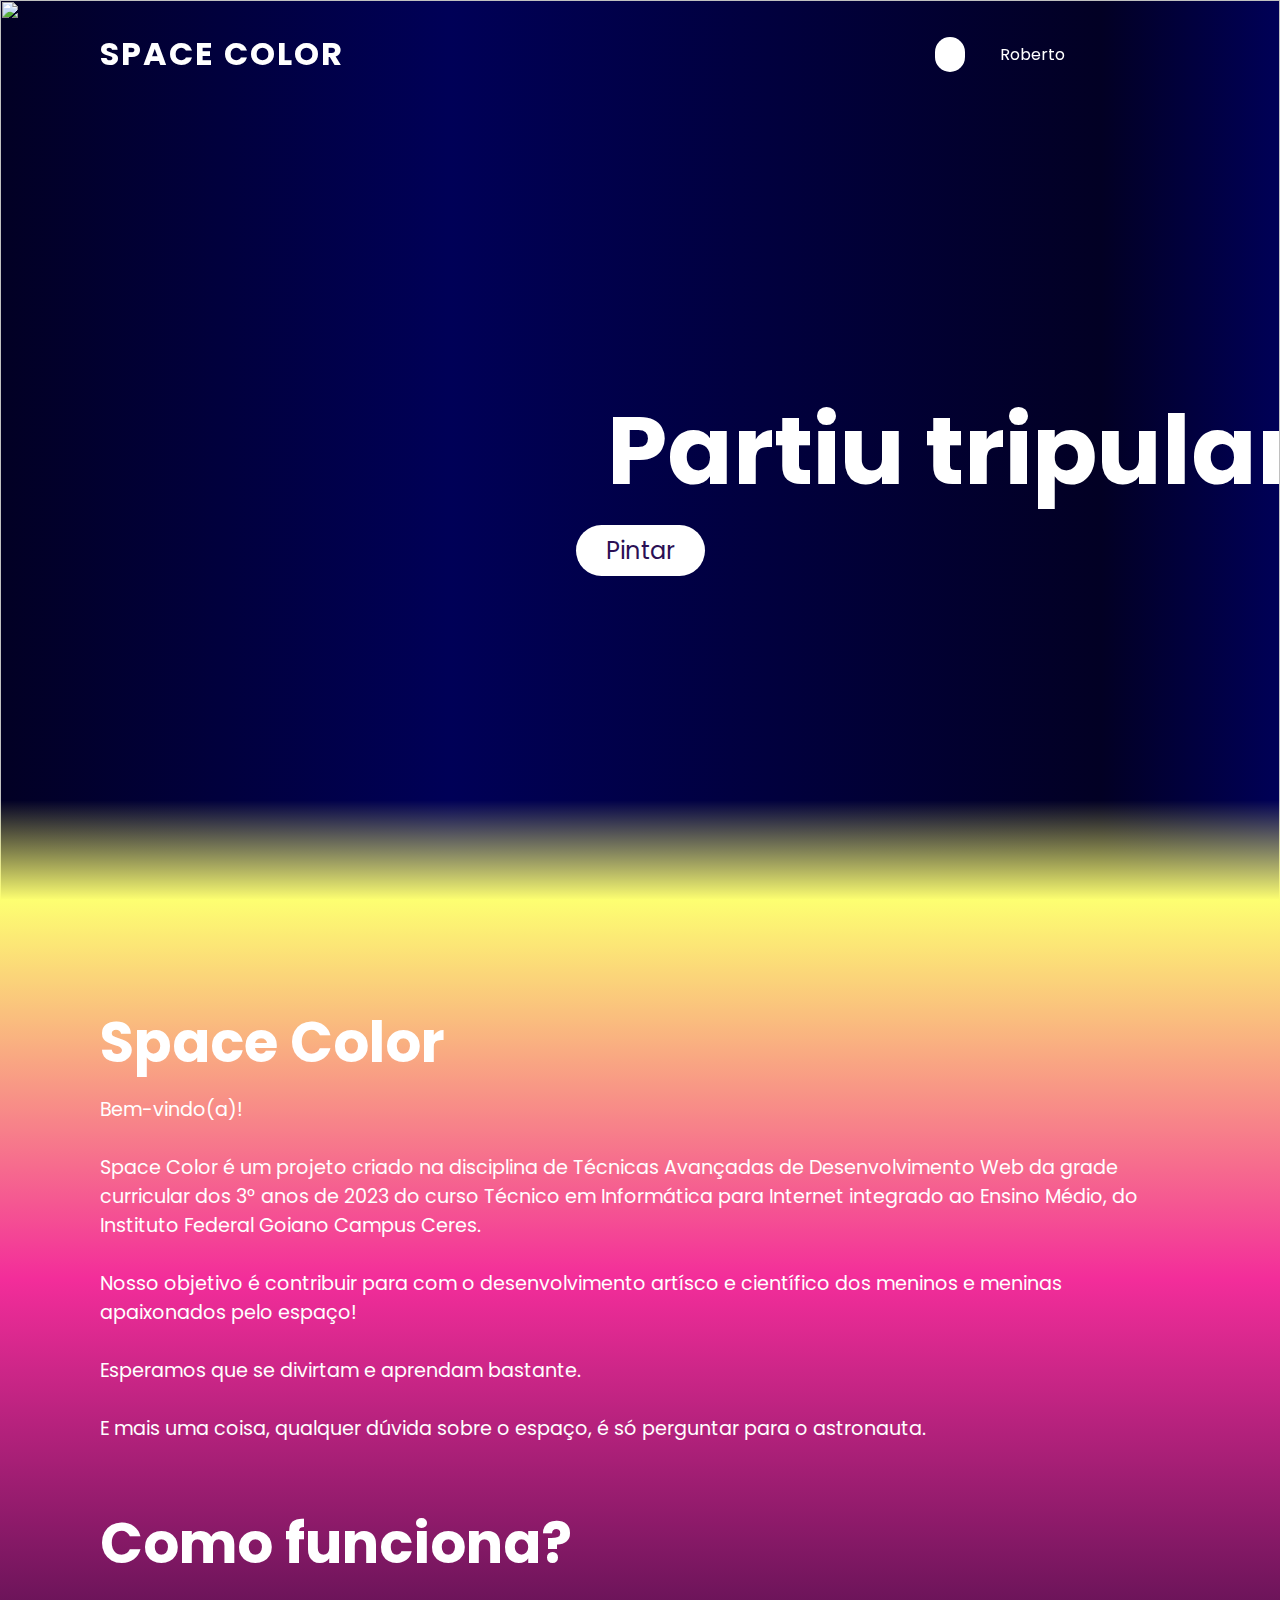
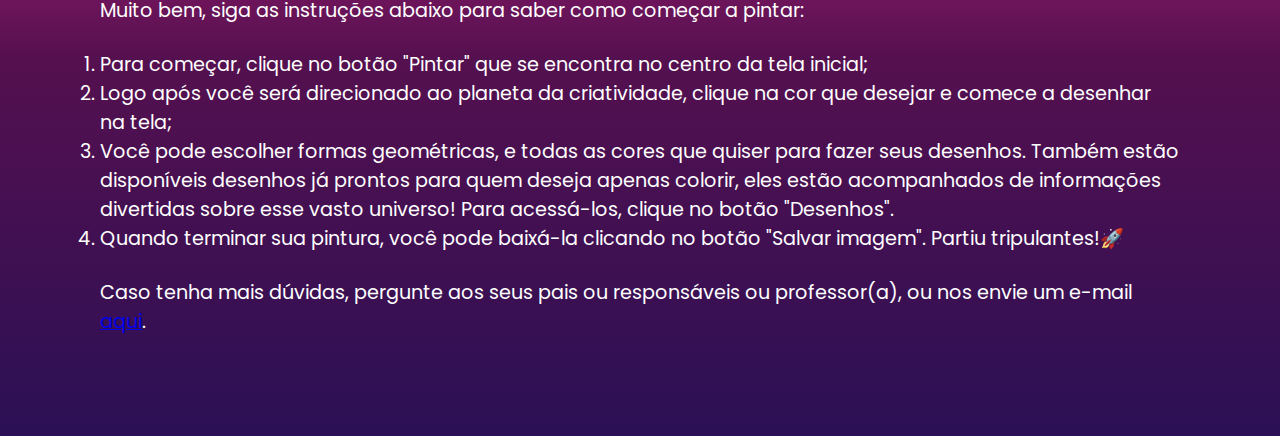
==== index.html @ c84e94b5 "Update index.html" ====
<!DOCTYPE html>
<html lang="pt-br">
  <head>
    <meta charset="utf-8">
	<script src="https://ajax.googleapis.com/ajax/libs/jquery/3.6.0/jquery.min.js"></script>
    <meta http-equiv="X-UA-Compatible" content="IE=edge">
    <meta name="viewport" content="width=device-width, initial-scale=1.0">
    <title>Space Color</title>
    <link rel="stylesheet" href="teste.css">
     <link rel="shortcut icon" href="https://user-images.githubusercontent.com/115472908/262021620-597cd86d-fa41-4fcb-93a9-60fa89ac0d2a.jpg">
  </head>
  <body>
    <header>
      <a href="" class="logo">Space Color</a>
     <ul>
        <li><a href="" class="active"></a></li>
        <li><a href="ia.html">Roberto</a></li>
        <li><a href=""></a></li>
        <li><a href=""></a></li>
      </ul>
    </header>
    <section>
    <img src="" alt="" id="stars">
    <img src="" alt="" id="moon">
     <img src="https://user-images.githubusercontent.com/115472908/262023637-08ddc691-cca2-4b57-b883-fd247c92965a.png" alt="" id="mountains_behind">
      <h2 id="text">Partiu tripulantes!🚀</h2>
      <a href="spacecolor.html" id="btn">Pintar</a>
      <img src="https://user-images.githubusercontent.com/115472908/264767525-a8073677-addd-4742-bb44-7828e41e5372.png" alt="" id="mountains_front">
       </section>

       <div class="sec" id="sec">
        <h2>Space Color</h2>
        <p>Bem-vindo(a)!<br><br>
          Space Color é um projeto criado na disciplina de Técnicas Avançadas de Desenvolvimento Web da grade curricular dos 3° anos de 2023 do curso Técnico em Informática para Internet integrado ao Ensino Médio, do Instituto Federal Goiano Campus Ceres.<br><br>
          Nosso objetivo é contribuir para com o desenvolvimento artísco e científico dos meninos e meninas apaixonados pelo espaço!<br><br>
          Esperamos que se divirtam e aprendam bastante.<br><br>
          E mais uma coisa, qualquer dúvida sobre o espaço, é só perguntar para o astronauta.<br><br><br>
          </p>
        <h2 id="como_jogar">Como funciona?</h2>
         <p>Muito bem, siga as instruções abaixo para saber como começar a pintar:</p><br>
        <ol>
          <li>Para começar, clique no botão "Pintar" que se encontra no centro da tela inicial;</li>
          <li>Logo após você será direcionado ao planeta da criatividade, clique na cor que desejar e comece a desenhar na tela;</li>
          <li>Você pode escolher formas geométricas, e todas as cores que quiser para fazer seus desenhos. Também estão disponíveis desenhos já prontos para quem deseja apenas colorir, eles estão acompanhados de informações divertidas sobre esse vasto universo! Para acessá-los, clique no botão "Desenhos".</li>
          <li>Quando terminar sua pintura, você pode baixá-la clicando no botão "Salvar imagem". Partiu tripulantes!🚀</li> 
         </ol>
         <br>
         <p>Caso tenha mais dúvidas, pergunte aos seus pais ou responsáveis ou professor(a), ou nos envie um e-mail <a href="nicoly.ferreira@estudante.ifgoiano.edu.br">aqui</a>.</p>
      </div>
  
    
               
      <script type="text/javascript">
        let stars = document.getElementById('stars');
        let moon = document.getElementById('moon');
        let mountains_behind = document.getElementById('mountains_behind');
        let mountains_front = document.getElementById('mountains_front');
        let text = document.getElementById('text');
        let btn = document.getElementById('btn');
        let header = document.querySelector('header');

        window.addEventListener('scroll',function(){
          let value = window.scrollY;
          stars.style.left = value * 0.25 +'px';
          moon.style.top = value * 1.05 +'px';
          mountains_behind.style.top = value * 0.5 +'px';
          mountains_front.style.top = value * 0 +'px';
          text.style.marginRight = value * 4 +'px';
          text.style.marginTop = value * 1.5 +'px';
          btn.style.marginTop = value * 1.5 +'px';
          header.style.marginRight = value * 0.5 +'px';

        }) 
      </script>
  </body>
</html>
---- teste.css ----
@import url('https://fonts.googleapis.com/css?family=Poppins:300,400,500,600,700,800,900&display=swap');
*{
  margin: 0;
  padding: 0;
  box-sizing: border-box;
  font-family: 'Poppins', sans-serif;
  scroll-behavior: smooth;
}
body{
  min-height: 100vh;
  overflow-x: hidden;
  background: rgb(2,0,36);
  background: linear-gradient(90deg, rgba(2,0,36,1) 0%, rgba(0,0,87,1) 35%,  rgba(2,0,36,1) 86%, rgba(0,0,87,1) 100%);
}
header{
  position: absolute;  
  top: 0;
  left: 0;
  width: 100%;
  padding: 30px 100px;
  display: flex;
  justify-content: space-between;
  align-items : center;
  z-index: 10000;
}
header .logo{
  color: #fff;
  font-weight:700;
  text-decoration: none;
  font-size: 2em;
  text-transform: uppercase;
  letter-spacing: 2px;
}
header ul{
display: flex;
justify-content: center;
align-items: center; 
}
header ul li{
  list-style: none;
  margin-left: 20px;
}
header ul li a{
  text-decoration: none;
  padding: 6px 15px;
  color: #fff;
  border-radius: 20px;
}
header ul li a:hover,
header ul li a.active{
background: #fff;
  color: #2b1055;
}
.dark:hover{
background: black;
}
section
{
position: relative;
  width: 100%;
  height: 100vh;
  padding: 100px;
  display: flex;
  justify-content: center;
  align-items: center;
  overflow: hidden;
}
section::before
{
content: '';
  position: absolute;
  bottom: 0;
  width: 100%;
  height: 100px;
  background: linear-gradient(to top,rgb(253, 255, 113),transparent);
  z-index: 1000;
}
section img
{
position: absolute;
  top: 0;
  left: 0;
  width: 100%;
  height: 100%;
  object-fit: cover;
  pointer-events: none;
}
section img#moon
{
mix-blend-mode: screen;  
}
#text
{
position: absolute;
right: -350px;
  color: #fff;
  white-space: nowrap;
  font-size: 7.5vw;
  z-index: 9;
}
#mountains_front
{
  z-index: 10;
}
#btn
{
text-decoration: none;
  display: inline-block;
  padding: 8px 30px;
  border-radius: 40px;
  background: #fff;
  color: #2b1055;
  font-size: 1.5em;
  z-index: 9;
  transform: translateY(100px);
}
.sec
{
 position: relative;
 padding: 100px;
 background: linear-gradient(rgb(253, 255, 113), rgb(243, 45, 154), #55104f, #2b1055);
}
.sec h2
{
font-size: 3.5em;
margin-bottom: 10px;
color:  #fff;
}
.sec p
{
font-size: 1.2em;
color: #fff;
}
.sec ol
{
font-size: 1.2em;
color: #fff;
}
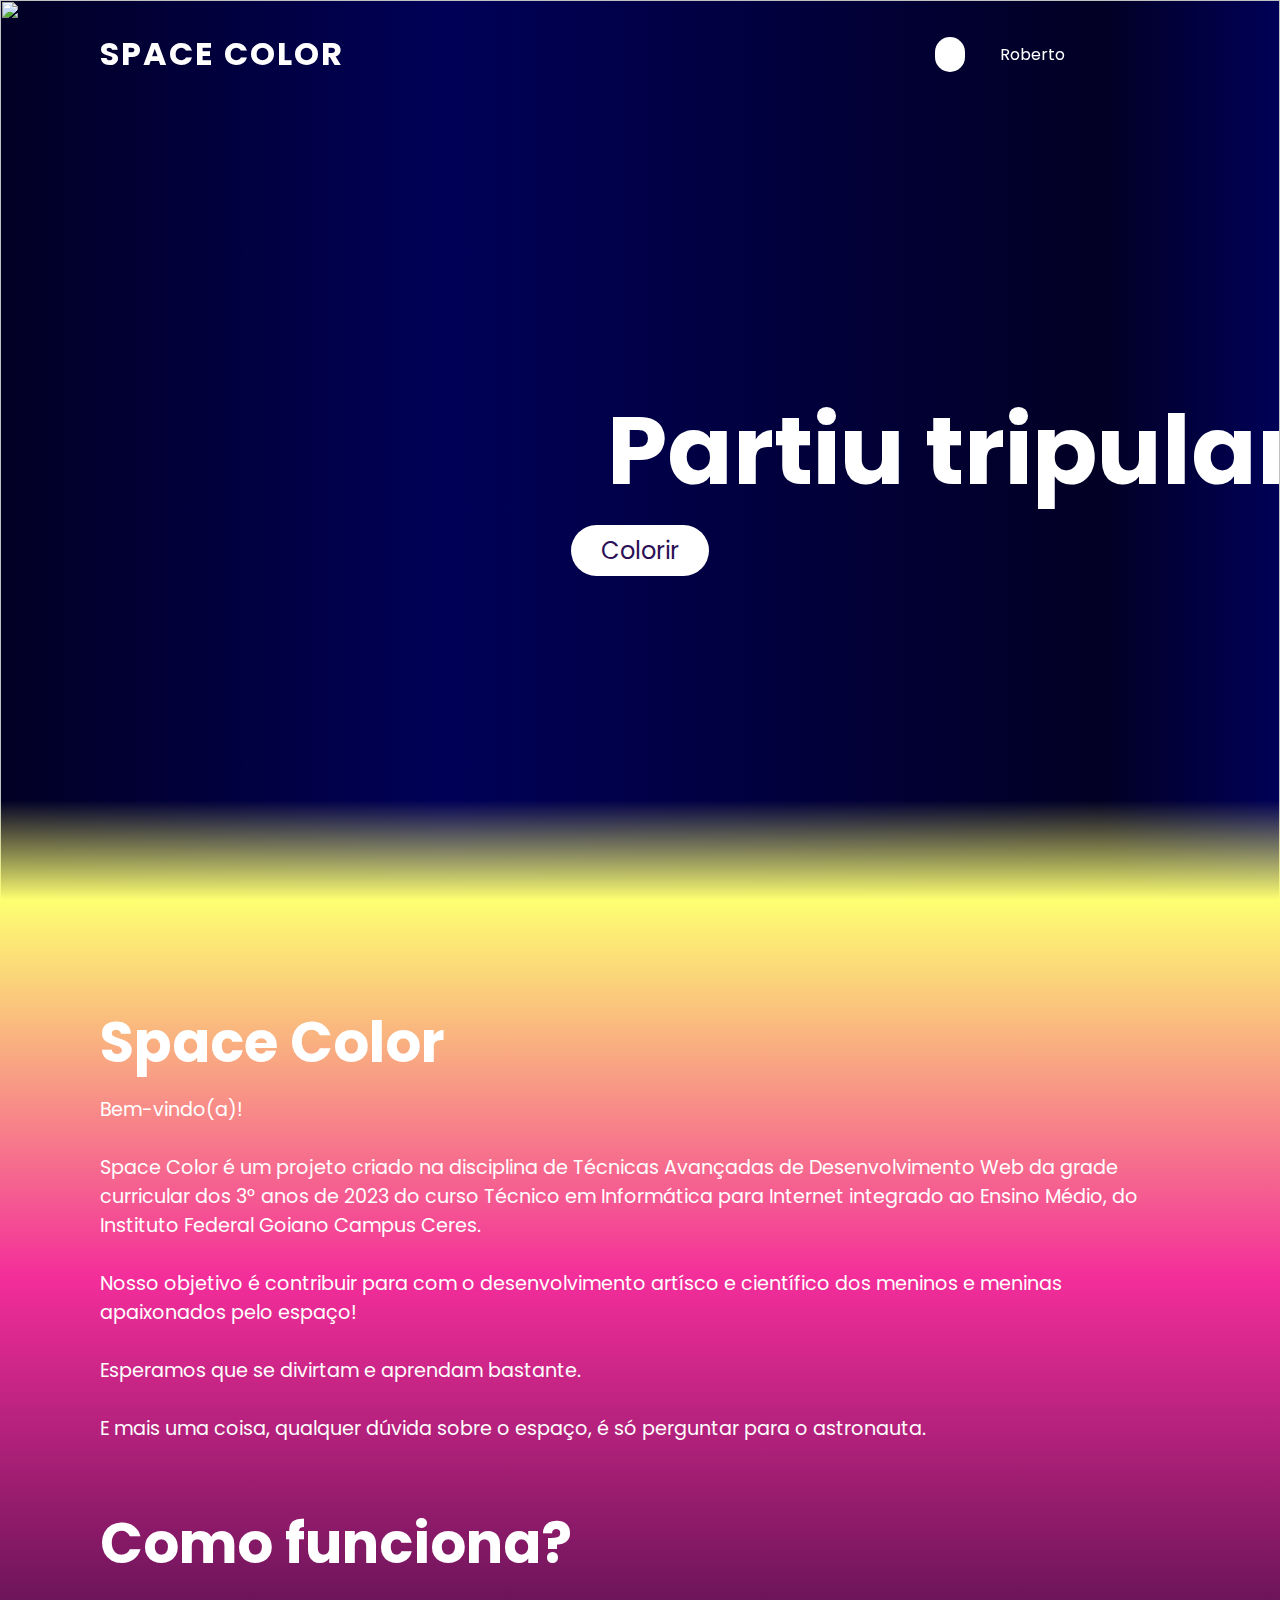
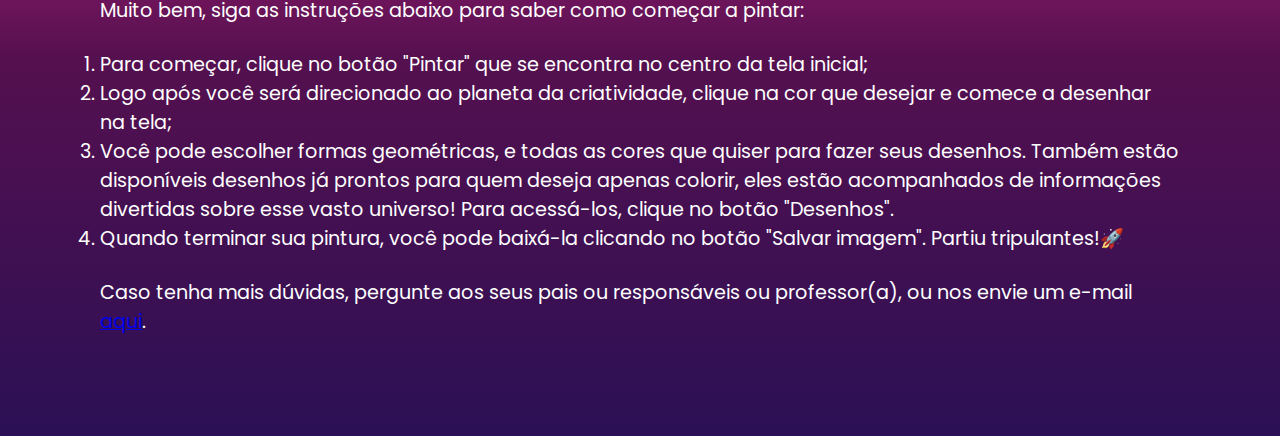
==== commit 29ef0f78: "Update index.html" ====
--- a/index.html
+++ b/index.html
@@ -24,7 +24,7 @@
     <img src="" alt="" id="moon">
      <img src="https://user-images.githubusercontent.com/115472908/262023637-08ddc691-cca2-4b57-b883-fd247c92965a.png" alt="" id="mountains_behind">
       <h2 id="text">Partiu tripulantes!🚀</h2>
-      <a href="spacecolor.html" id="btn">Pintar</a>
+      <a href="spacecolor.html" id="btn">Colorir</a>
       <img src="https://user-images.githubusercontent.com/115472908/264767525-a8073677-addd-4742-bb44-7828e41e5372.png" alt="" id="mountains_front">
        </section>
 
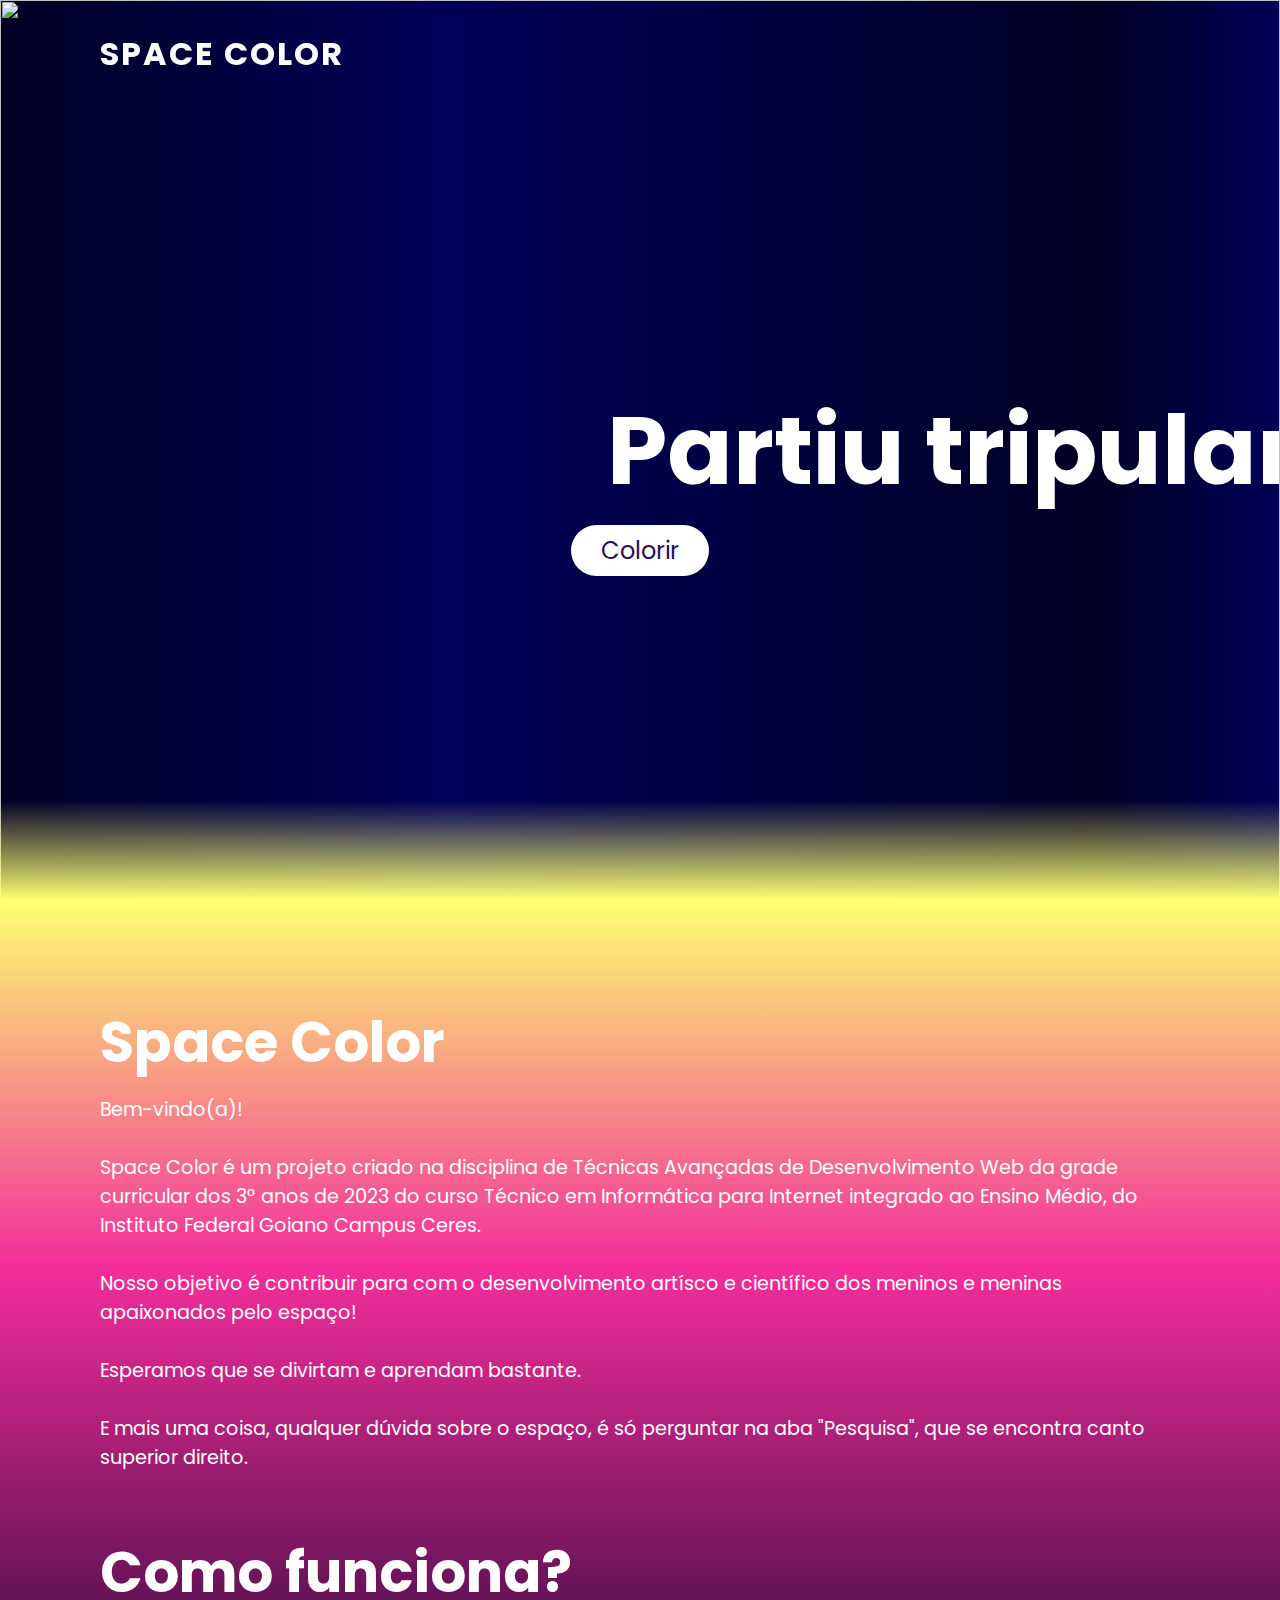
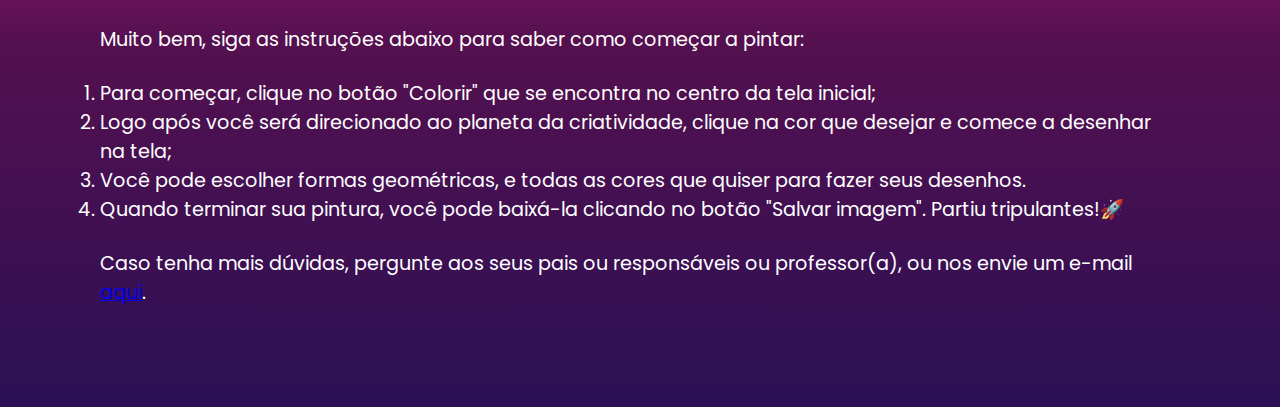
==== commit 7c1d65ed: "Update index.html" ====
--- a/index.html
+++ b/index.html
@@ -13,8 +13,8 @@
     <header>
       <a href="" class="logo">Space Color</a>
      <ul>
-        <li><a href="" class="active"></a></li>
-        <li><a href="ia.html">Roberto</a></li>
+        <li><a href="pesquisa.html" class="Pesquisa"></a></li>
+        <li><a href="ia.html"></a></li>
         <li><a href=""></a></li>
         <li><a href=""></a></li>
       </ul>
@@ -34,14 +34,14 @@
           Space Color é um projeto criado na disciplina de Técnicas Avançadas de Desenvolvimento Web da grade curricular dos 3° anos de 2023 do curso Técnico em Informática para Internet integrado ao Ensino Médio, do Instituto Federal Goiano Campus Ceres.<br><br>
           Nosso objetivo é contribuir para com o desenvolvimento artísco e científico dos meninos e meninas apaixonados pelo espaço!<br><br>
           Esperamos que se divirtam e aprendam bastante.<br><br>
-          E mais uma coisa, qualquer dúvida sobre o espaço, é só perguntar para o astronauta.<br><br><br>
+          E mais uma coisa, qualquer dúvida sobre o espaço, é só perguntar na aba "Pesquisa", que se encontra canto superior direito.<br><br><br>
           </p>
         <h2 id="como_jogar">Como funciona?</h2>
          <p>Muito bem, siga as instruções abaixo para saber como começar a pintar:</p><br>
         <ol>
-          <li>Para começar, clique no botão "Pintar" que se encontra no centro da tela inicial;</li>
+          <li>Para começar, clique no botão "Colorir" que se encontra no centro da tela inicial;</li>
           <li>Logo após você será direcionado ao planeta da criatividade, clique na cor que desejar e comece a desenhar na tela;</li>
-          <li>Você pode escolher formas geométricas, e todas as cores que quiser para fazer seus desenhos. Também estão disponíveis desenhos já prontos para quem deseja apenas colorir, eles estão acompanhados de informações divertidas sobre esse vasto universo! Para acessá-los, clique no botão "Desenhos".</li>
+          <li>Você pode escolher formas geométricas, e todas as cores que quiser para fazer seus desenhos.</li>
           <li>Quando terminar sua pintura, você pode baixá-la clicando no botão "Salvar imagem". Partiu tripulantes!🚀</li> 
          </ol>
          <br>
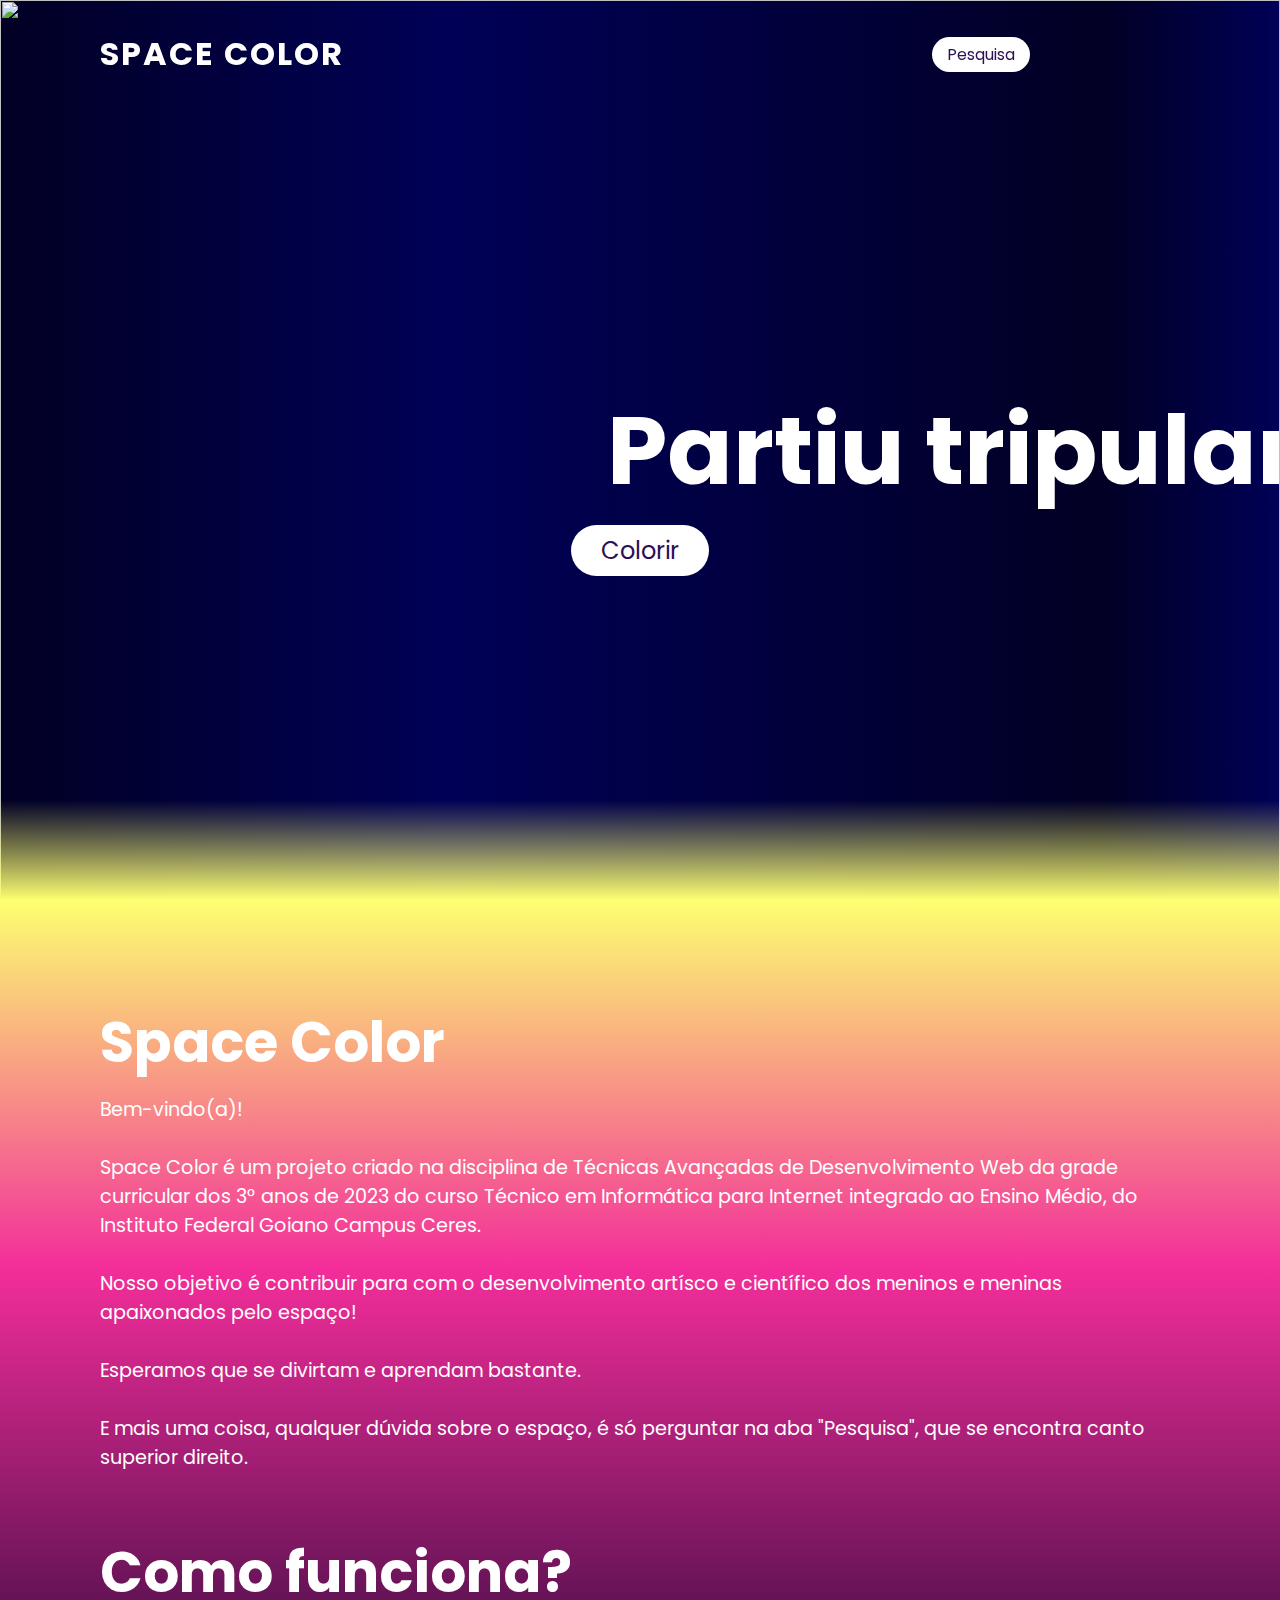
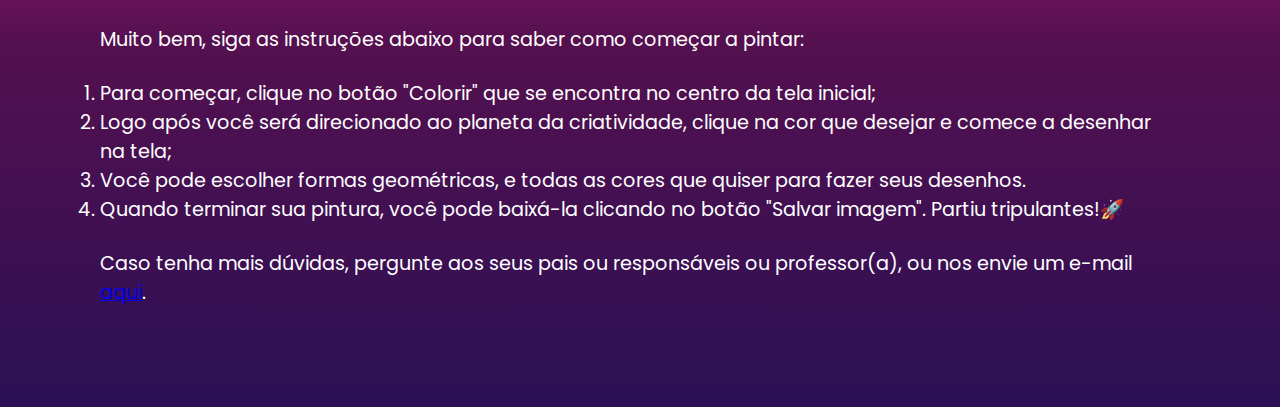
==== commit 57ce5d79: "Update index.html" ====
--- a/index.html
+++ b/index.html
@@ -13,7 +13,7 @@
     <header>
       <a href="" class="logo">Space Color</a>
      <ul>
-        <li><a href="pesquisa.html" class="Pesquisa"></a></li>
+        <li><a href="pesquisa.html" class="active">Pesquisa</a></li>
         <li><a href="ia.html"></a></li>
         <li><a href=""></a></li>
         <li><a href=""></a></li>
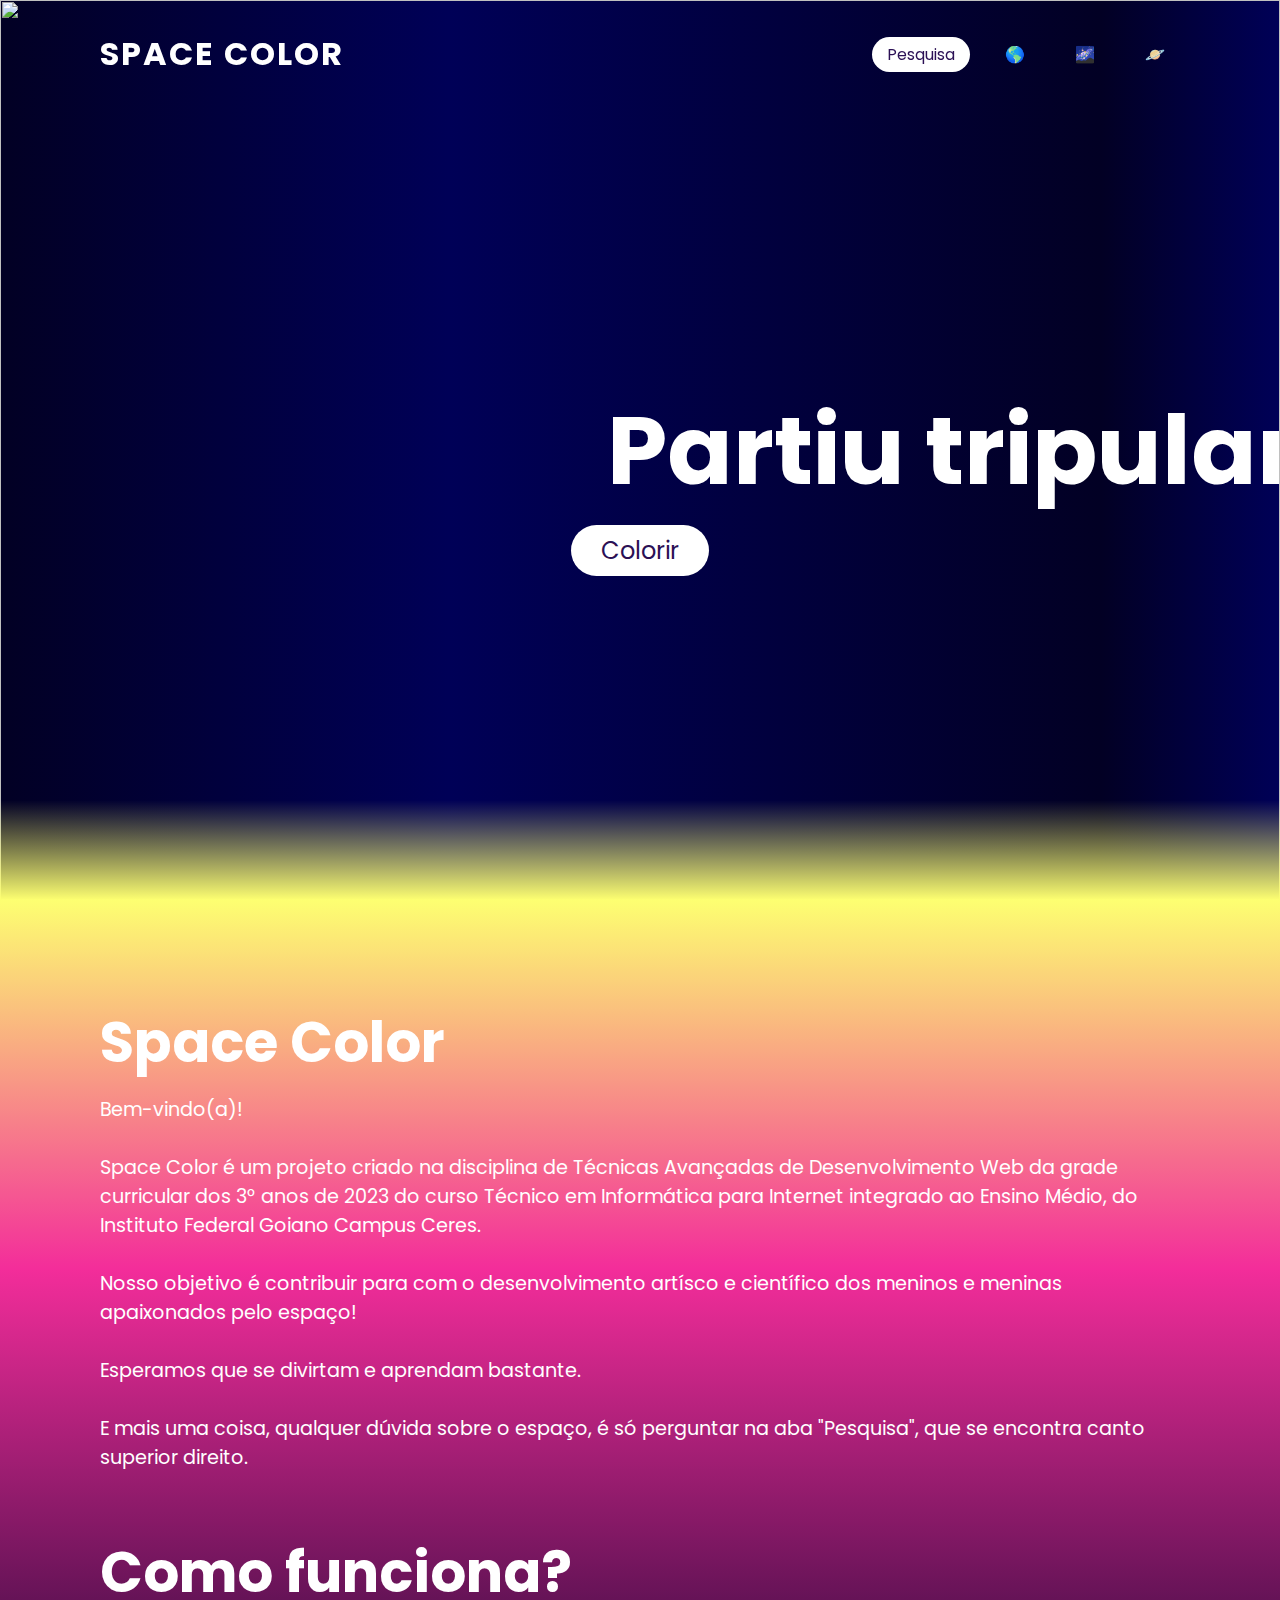
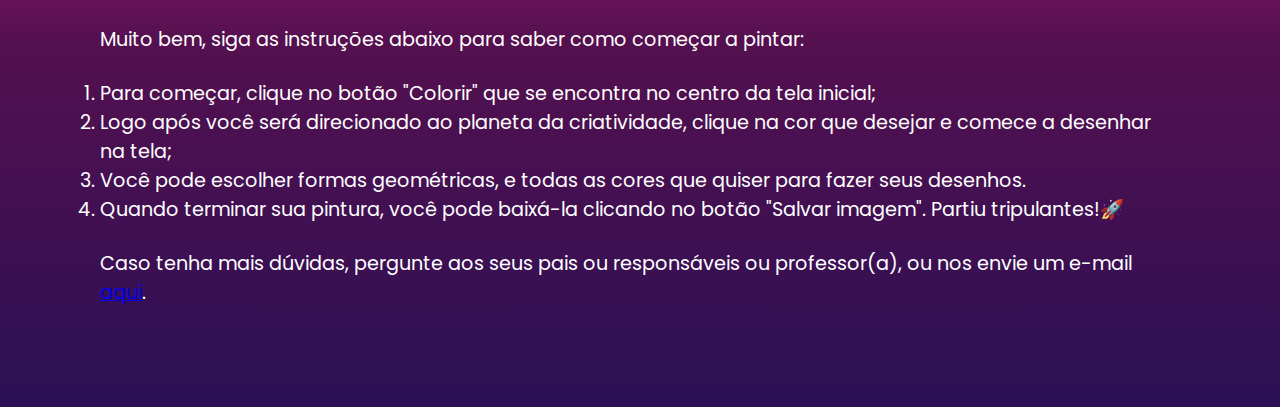
==== commit abef4138: "Update index.html" ====
--- a/index.html
+++ b/index.html
@@ -14,9 +14,9 @@
       <a href="" class="logo">Space Color</a>
      <ul>
         <li><a href="pesquisa.html" class="active">Pesquisa</a></li>
-        <li><a href="ia.html"></a></li>
-        <li><a href=""></a></li>
-        <li><a href=""></a></li>
+        <li><a href="">🌎</a></li>
+        <li><a href="">🌌</a></li>
+        <li><a href="">🪐</a></li>
       </ul>
     </header>
     <section>
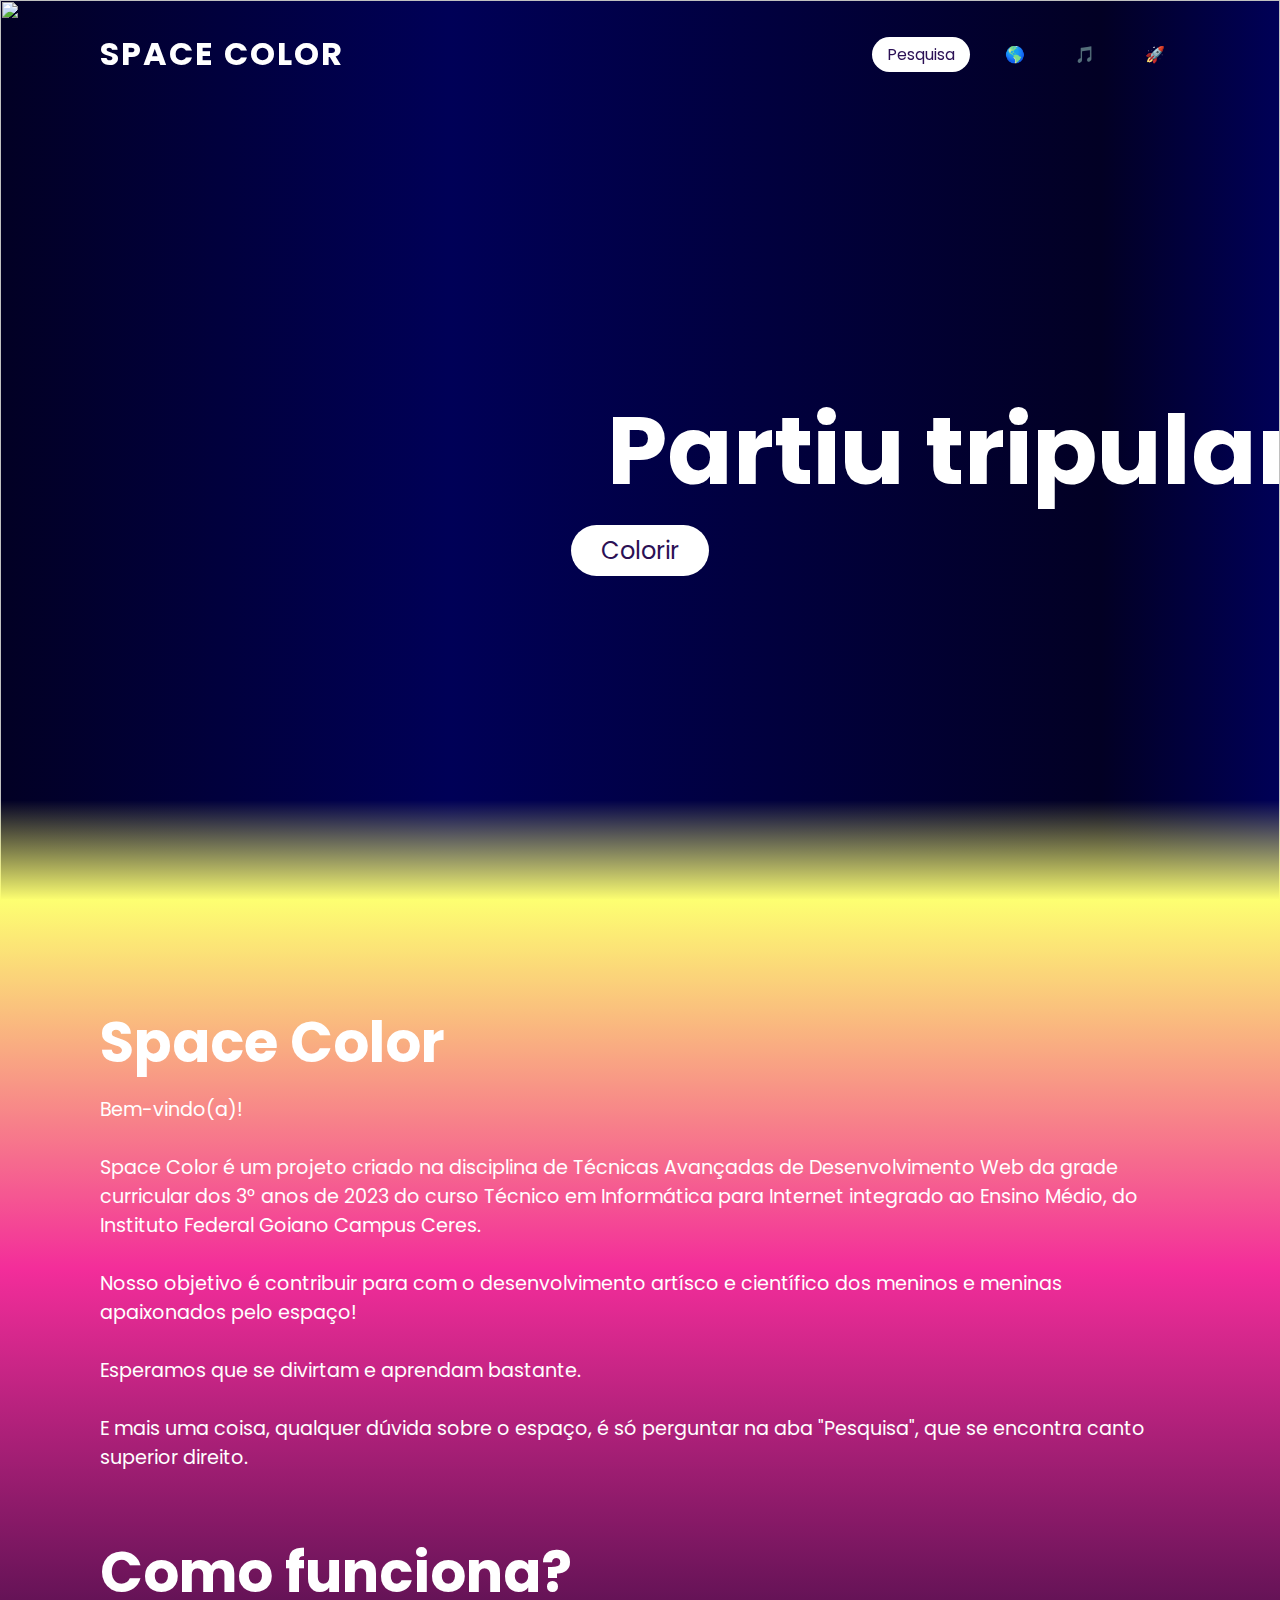
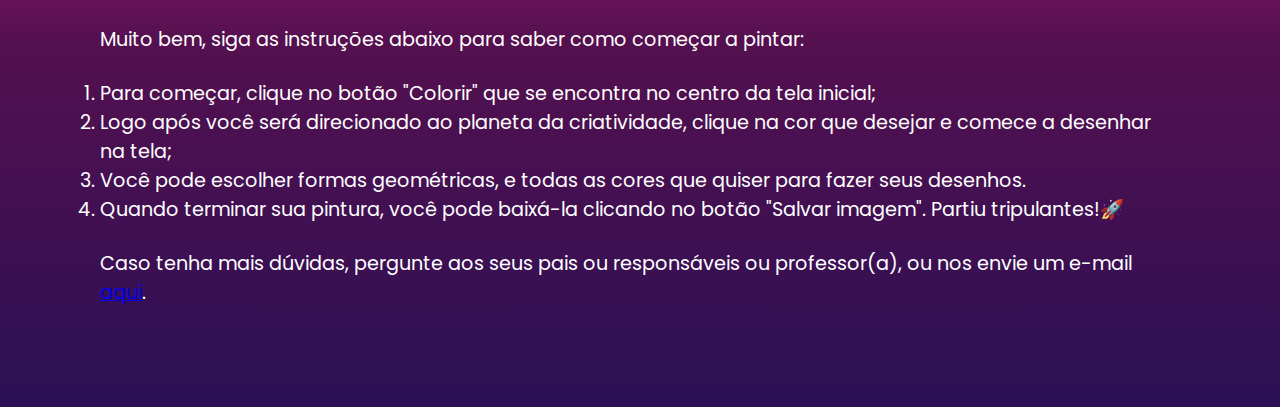
==== commit 7afab1d8: "Update index.html" ====
--- a/index.html
+++ b/index.html
@@ -14,9 +14,9 @@
       <a href="" class="logo">Space Color</a>
      <ul>
         <li><a href="pesquisa.html" class="active">Pesquisa</a></li>
-        <li><a href="">🌎</a></li>
-        <li><a href="">🌌</a></li>
-        <li><a href="">🪐</a></li>
+        <li><a href="https://www.nasa.gov/">🌎</a></li>
+        <li><a href="https://www.youtube.com/watch?v=aJUuPzqNUsE&list=RDQMW--mDZUm9MQ&start_radio=1">🎵</a></li>
+        <li><a href="http://www.oba.org.br/site/">🚀</a></li>
       </ul>
     </header>
     <section>
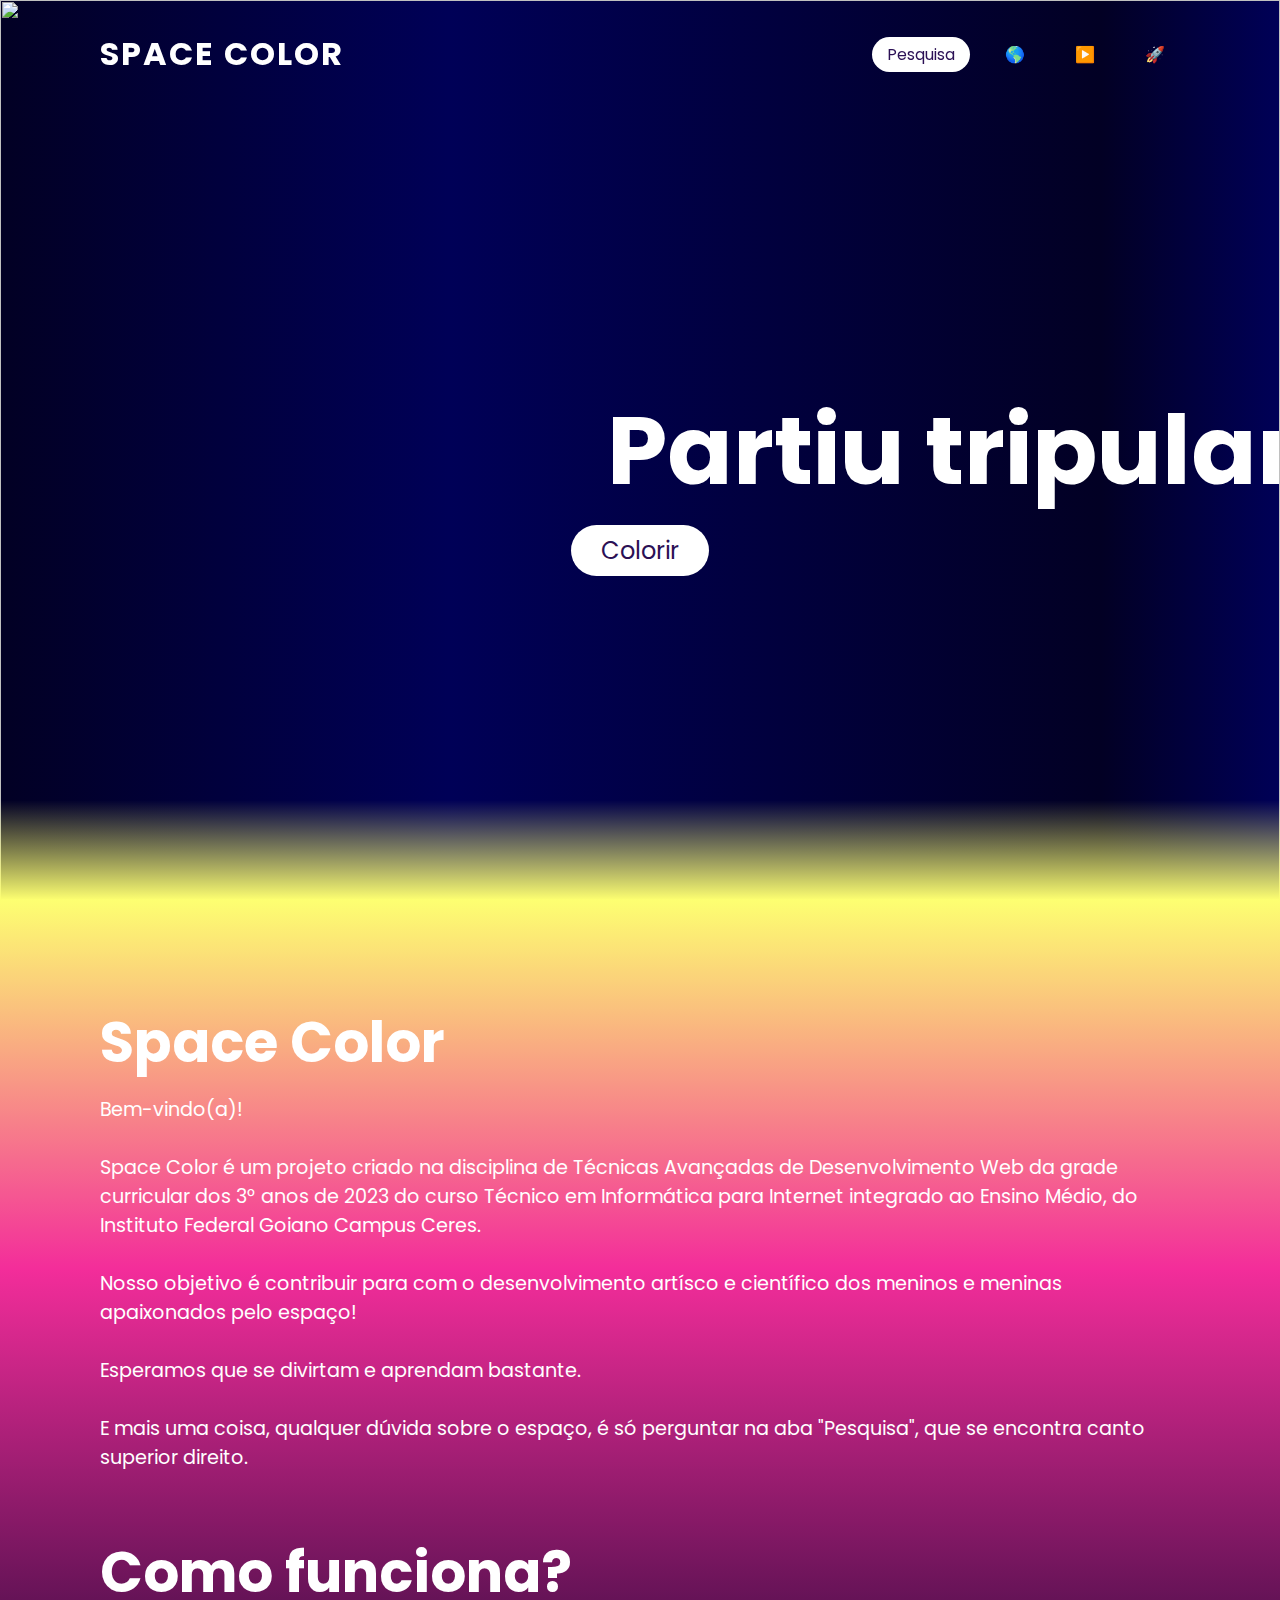
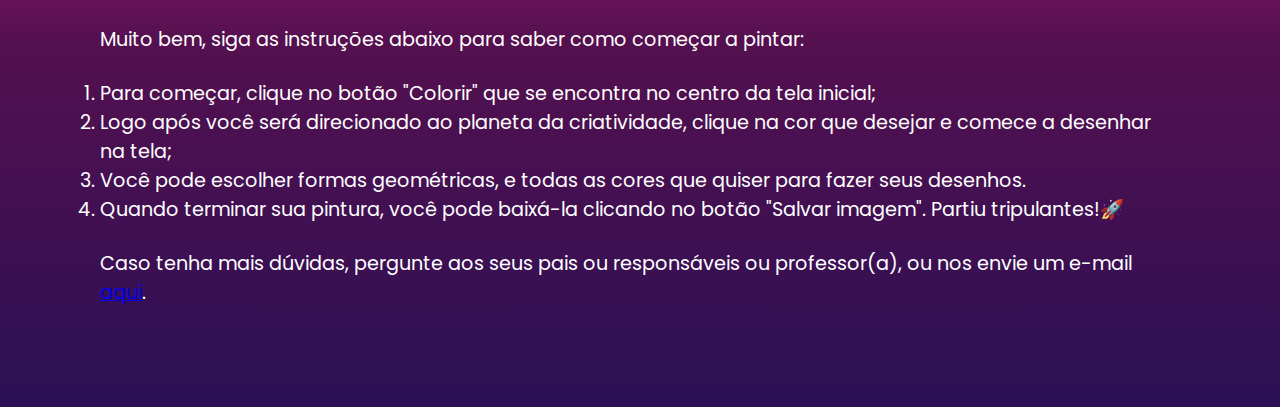
==== commit 015721c9: "Update index.html" ====
--- a/index.html
+++ b/index.html
@@ -7,7 +7,7 @@
     <meta name="viewport" content="width=device-width, initial-scale=1.0">
     <title>Space Color</title>
     <link rel="stylesheet" href="teste.css">
-     <link rel="shortcut icon" href="https://user-images.githubusercontent.com/115472908/262021620-597cd86d-fa41-4fcb-93a9-60fa89ac0d2a.jpg">
+     <link rel="shortcut icon" href="https://user-images.githubusercontent.com/115472908/282766852-f7a22572-5ef2-497b-a993-bad2fdbc7522.png">
   </head>
   <body>
     <header>
@@ -15,7 +15,7 @@
      <ul>
         <li><a href="pesquisa.html" class="active">Pesquisa</a></li>
         <li><a href="https://www.nasa.gov/">🌎</a></li>
-        <li><a href="https://www.youtube.com/watch?v=aJUuPzqNUsE&list=RDQMW--mDZUm9MQ&start_radio=1">🎵</a></li>
+        <li><a href="https://www.youtube.com/watch?v=aJUuPzqNUsE&list=RDQMW--mDZUm9MQ&start_radio=1">▶️</a></li>
         <li><a href="http://www.oba.org.br/site/">🚀</a></li>
       </ul>
     </header>
